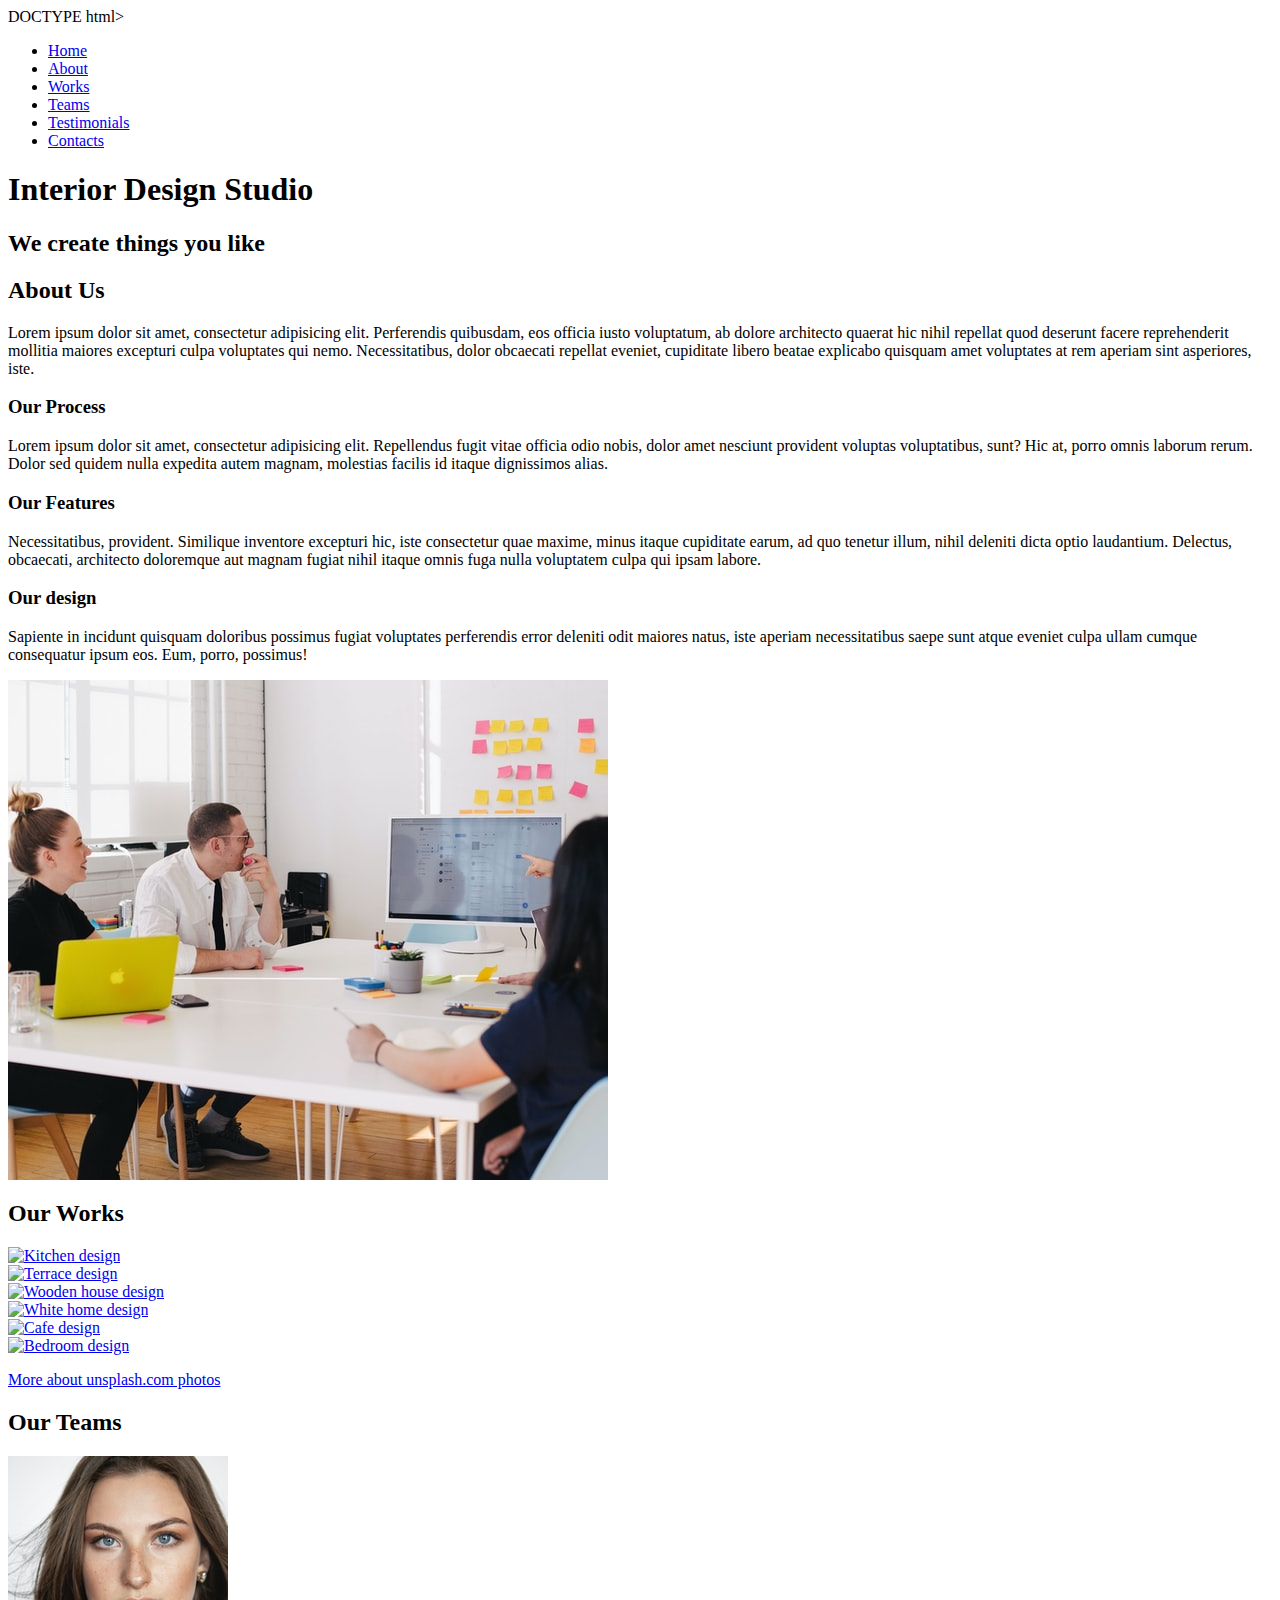
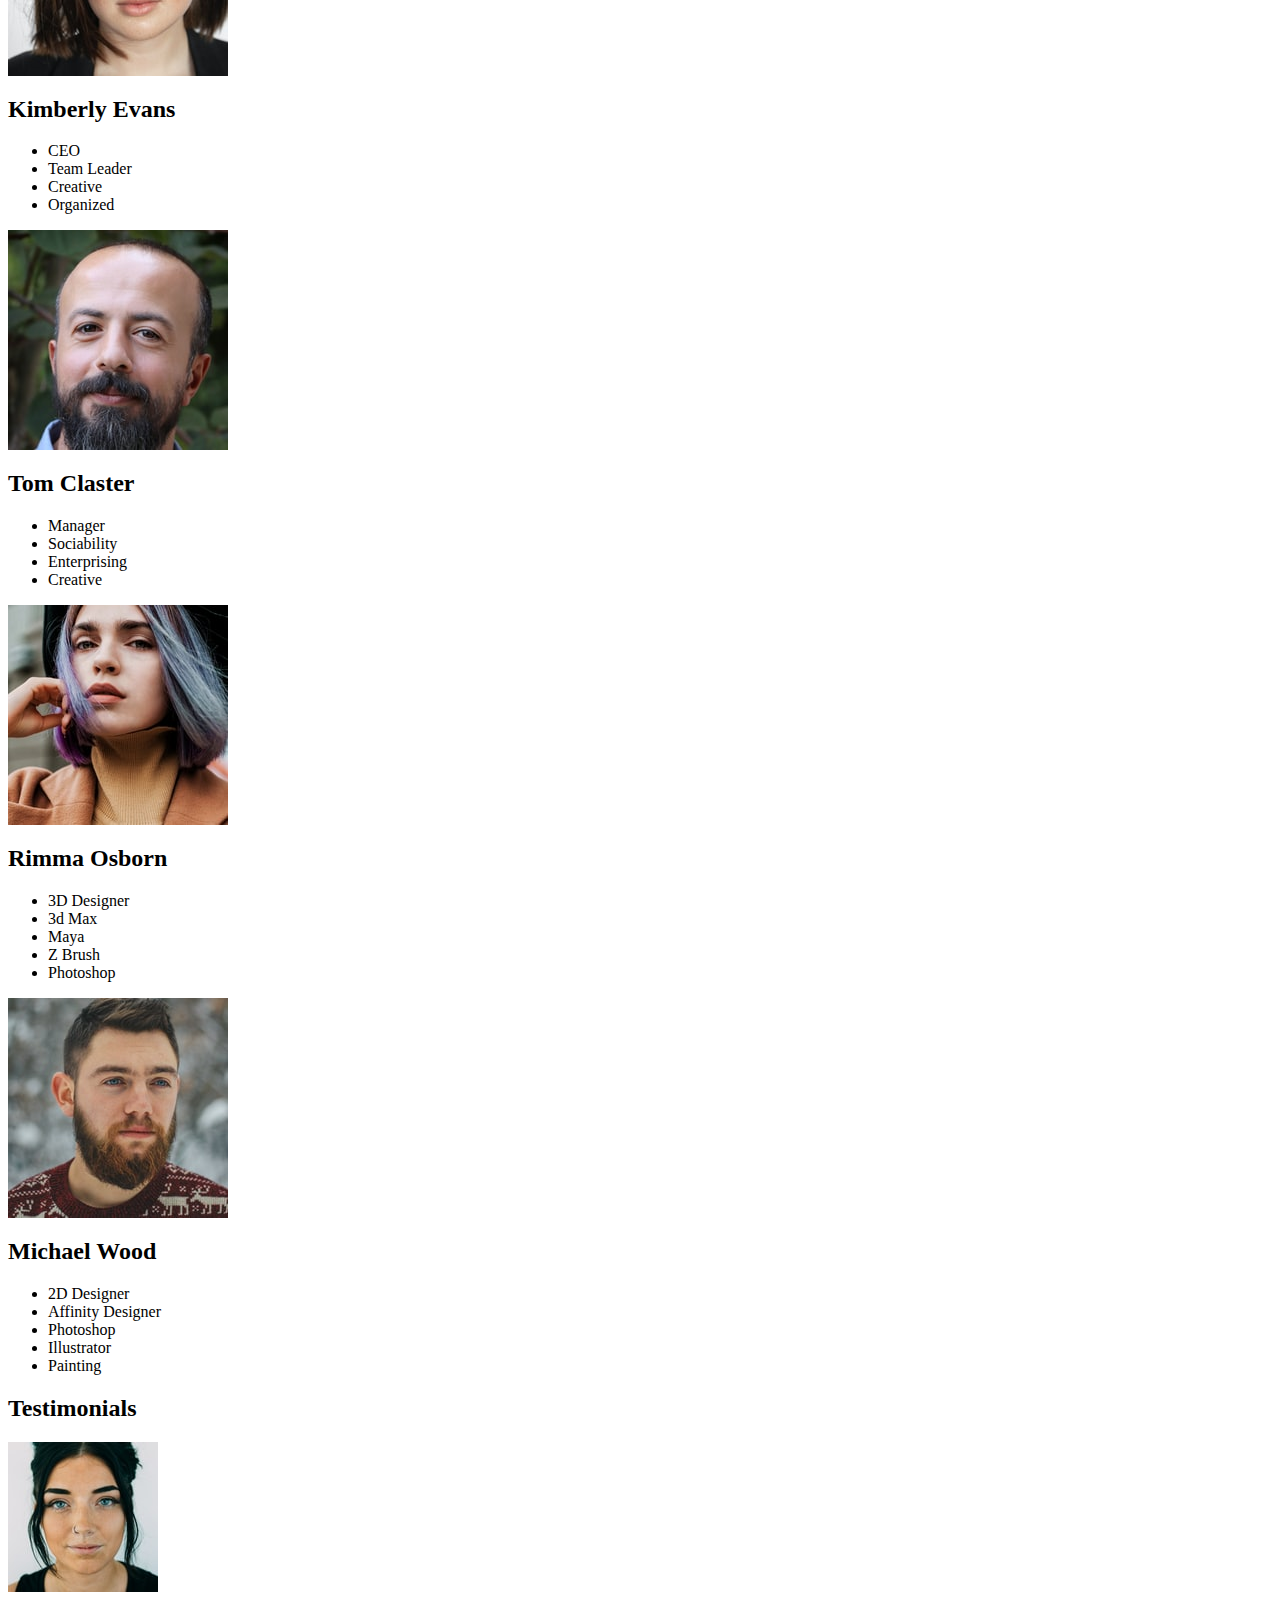
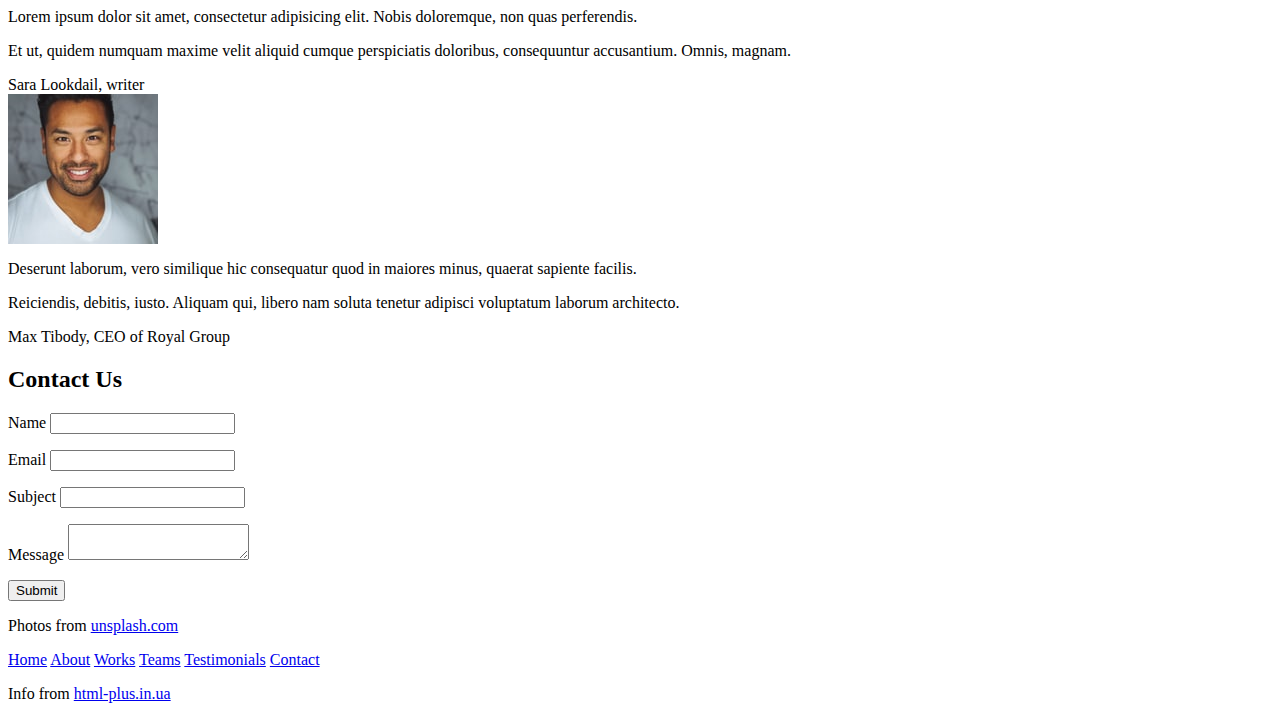
==== index.html @ 12a0eb3e "Initial commit" ====
DOCTYPE html>
<html lang="en">

<head>
    <meta charset="UTF-8">
    <meta name="viewport" content="width=device-width, user-scalable=no, initial-scale=1.0, maximum-scale=1.0, minimum-scale=1.0">
    <title>Interior Design Studio</title>
    <link rel="stylesheet" href="css/common.css">
    <link rel="stylesheet" href="css/contact.css">
    <link rel="stylesheet" href="css/gallery.css">
    <link rel="stylesheet" href="css/teams.css">
    <link rel="stylesheet" href="css/testimonials.css">
    <link rel="stylesheet" href="css/style.css">
    <link rel="stylesheet" href="css/responsive.css">

</head>

<body>
   <div class="main-nav">
        <div class="container">
            <div class="mobile-toggle"> <span></span> <span></span> <span></span> </div>
            <nav>
                <ul>
                    <li><a class="menu-item" href="#header">Home</a></li>
                    <li><a class="menu-item" href="#about">About</a></li>
                    <li><a class="menu-item" href="#portfolio">Works</a></li>
                    <li><a class="menu-item" href="#teams">Teams</a></li>
                    <li><a class="menu-item" href="#testimonials">Testimonials</a></li>
                    <li><a class="menu-item" href="#contacts">Contacts</a></li>
                </ul>
            </nav>
        </div><!-- /.container -->
    </div><!-- /.main-nav -->
    <header id="header">
        <h1>Interior Design Studio</h1>
        <h2>We create things you like</h2>
    </header>
    <section id="about">
        <div class="container">
            <h2 class="heading">About Us</h2>
            <p>Lorem ipsum dolor sit amet, consectetur adipisicing elit. Perferendis quibusdam, eos officia iusto voluptatum, ab dolore architecto quaerat hic nihil repellat quod deserunt facere reprehenderit mollitia maiores excepturi culpa voluptates qui nemo. Necessitatibus, dolor obcaecati repellat eveniet, cupiditate libero beatae explicabo quisquam amet voluptates at rem aperiam sint asperiores, iste.</p>
            <div class="row">
                <div class="column-2">
                    <h3>Our Process</h3>
                    <p>Lorem ipsum dolor sit amet, consectetur adipisicing elit. Repellendus fugit vitae officia odio nobis, dolor amet nesciunt provident voluptas voluptatibus, sunt? Hic at, porro omnis laborum rerum. Dolor sed quidem nulla expedita autem magnam, molestias facilis id itaque dignissimos alias.</p>
                    <h3>Our Features</h3>
                    <p>Necessitatibus, provident. Similique inventore excepturi hic, iste consectetur quae maxime, minus itaque cupiditate earum, ad quo tenetur illum, nihil deleniti dicta optio laudantium. Delectus, obcaecati, architecto doloremque aut magnam fugiat nihil itaque omnis fuga nulla voluptatem culpa qui ipsam labore.</p>
                    <h3>Our design</h3>
                    <p>Sapiente in incidunt quisquam doloribus possimus fugiat voluptates perferendis error deleniti odit maiores natus, iste aperiam necessitatibus saepe sunt atque eveniet culpa ullam cumque consequatur ipsum eos. Eum, porro, possimus!</p>
                </div>
                <div class="column-2">
                    <img src="images/about.jpg" class="img-fluid img-border" alt="About us">
                </div>
            </div>
        </div>
    </section>
    <section id="portfolio">
        <div class="container">
            <h2 class="heading">Our Works</h2>
            <div class="row">
                <div class="portfolio-item column-3" data-descr="Kitchen design">
                    <a target="_blank" href="https://source.unsplash.com/4a-xheeuZA0/800x800"><img src="https://source.unsplash.com/4a-xheeuZA0/500x500" class="img-fluid" alt="Kitchen design"></a>
                </div>
                <div class="portfolio-item column-3" data-descr="Terrace design">
                    <a target="_blank" href="https://source.unsplash.com/00fCk2lZn1c/700x900"><img src="https://source.unsplash.com/00fCk2lZn1c/500x500" alt="Terrace design" class="img-fluid"></a>
                </div>
                <div class="portfolio-item column-3" data-descr="Wooden house design">
                    <a target="_blank" href="https://source.unsplash.com/7MAaRjiGH7I/800x800"><img src="https://source.unsplash.com/7MAaRjiGH7I/500x500" alt="Wooden house design" class="img-fluid"></a>
                </div>
                <div class="portfolio-item column-3" data-descr="White home design">
                    <a target="_blank" href="https://source.unsplash.com/X5BWooeO4Cw/700x800"><img src="https://source.unsplash.com/X5BWooeO4Cw/500x500" alt="White home design" class="img-fluid"></a>
                </div>
                <div class="portfolio-item column-3" data-descr="Cafe design">
                    <a href="https://source.unsplash.com/AYdJM-HiSUM/1000x700" target="_blank"><img class="img-fluid" src="https://source.unsplash.com/AYdJM-HiSUM/500x500" alt="Cafe design"></a>
                </div>
                <div class="portfolio-item column-3" data-descr="Bedroom design">
                    <a target="_blank" href="https://source.unsplash.com/WzmzPT_sRzw/800x800"><img src="https://source.unsplash.com/WzmzPT_sRzw/500x500" class="img-fluid" alt="Bedroom design"></a>
                </div>
            </div><!-- /.row-->
            <p class="text-center">
                <a class="btn" target="_blank" href="http://html-plus.in.ua/img-from-unsplash-used-in-html-pages/">More about unsplash.com photos</a>
            </p>
        </div><!-- /.container -->
    </section>
    <section id="teams">
<h2 class="heading">Our Teams</h2>
<div class="container">
    <div class="row">
        <div class="tab">
            <div class="tab-info">
                <img src="images/k-evans.jpg" alt="Kimberly Evans" class="img-border">
                <h2 class="name">Kimberly Evans</h2>
            </div>
            <ul class="tab-details">
                <li class="speciality">CEO</li>
                <li>Team Leader</li>
                <li>Creative</li>
                <li>Organized</li>
            </ul>
        </div>
        <div class="tab">
            <div class="tab-info">
                <img src="images/t.claster.jpg" alt="Tom Claster" class="img-border">
                <h2 class="name">Tom Claster</h2>
            </div>
            <ul class="tab-details">
                <li class="speciality">Manager</li>
                <li>Sociability</li>
                <li>Enterprising</li>
                <li>Creative</li>
            </ul>
        </div>
        <div class="tab">
            <div class="tab-info">
                <img src="images/r.osborn.jpg" alt="Rimma Osborn" class="img-border">
                <h2 class="name">Rimma Osborn</h2>
            </div>
            <ul class="tab-details">
                <li class="speciality">3D Designer</li>
                <li>3d Max</li>
                <li>Maya</li>
                <li>Z Brush</li>
                <li>Photoshop</li>
            </ul>
        </div>
        <div class="tab">
            <div class="tab-info">
                <img src="images/m.greenwood.jpg" alt="Michael Greenwood" class="img-border">
                <h2 class="name">Michael Wood</h2>
            </div>
            <ul class="tab-details">
                <li class="speciality">2D Designer</li>
                <li>Affinity Designer</li>
                <li>Photoshop</li>
                <li>Illustrator</li>
                <li>Painting</li>
            </ul>
        </div>
    </div>
</div><!-- /.container -->
</section>
<section id="testimonials">
    <div class="container">
        <h2 class="heading">Testimonials</h2>
        <div class="row">
            <div class="column-2 mb">
                <div class="testimonial">
                    <img src="images/s.lookdail.jpg"Author 1" class="testimonial-author img-border">
                    <div class="testimonial-body">
                        <p>Lorem ipsum dolor sit amet, consectetur adipisicing elit. Nobis doloremque, non quas perferendis.</p>
                        <p>Et ut, quidem numquam maxime velit aliquid cumque perspiciatis doloribus, consequuntur accusantium. Omnis, magnam.</p>
                        <footer>Sara Lookdail, writer</footer>
                    </div>
                </div>
            </div>
            <div class="column-2 mb">
                <div class="testimonial">
                    <img src="images/m.tibody.jpg" alt="Author 2" class="testimonial-author img-border">

                    <div class="testimonial-body">
                        <p>Deserunt laborum, vero similique hic consequatur quod in maiores minus, quaerat sapiente facilis.</p>
                        <p>Reiciendis, debitis, iusto. Aliquam qui, libero nam soluta tenetur adipisci voluptatum laborum architecto.</p>
                        <footer>Max Tibody, CEO of Royal Group</footer>
                    </div>
                </div>
            </div>
        </div>
    </div>
</section>
<section id="contacts">
<div class="container">
    <h2 class="heading">Contact Us</h2>
    <form name="contactForm">
        <div class="row">
            <div class="column-2">
                <p>
                    <label for="username">Name</label>
                    <input type="text" id="username" name="username">
                </p>
                <p>
                    <label for="useremail">Email</label>
                    <input type="email" id="useremail" name="useremail">
                </p>
                <p>
                    <label for="subject">Subject</label>
                    <input type="email" id="useremail" name="subject">
                </p>
            </div>
            <div class="column-2">
                <p>
                    <label for="usermessage">Message</label>
                    <textarea class="u-full-width" id="usermessage" name="usermessage"></textarea>
                </p>
                <p>
                    <input class="btn" type="submit" value="Submit">
                </p>
            </div>
        </div>
    </form>
</div>
</section>
<footer id="footer">
    <div class="container">
        <div class="row justify-content-between">
            <div>
                <p>Photos from <a href="https://unsplash.com" target="_blank">unsplash.com</a></p>
            </div>
            <div>
                <p>
                    <a href="#header">Home</a>
                    <a href="#about">About</a>
                    <a href="gallery.html" target="_blank">Works</a>
                    <a href="teams.html" target="_blank">Teams</a>
                    <a href="testimonials.html" target="_blank">Testimonials</a>
                    <a href="contact.html" target="_blank">Contact</a>
                </p>
            </div>
            <div>
                <p>Info from <a href="http://html-plus.in.ua/model-flexbox-properties/" target="_blank">html-plus.in.ua</a></p>
            </div>
        </div>
    </div>   
</footer>
<script src="js/main.js"></script>
</body></html>
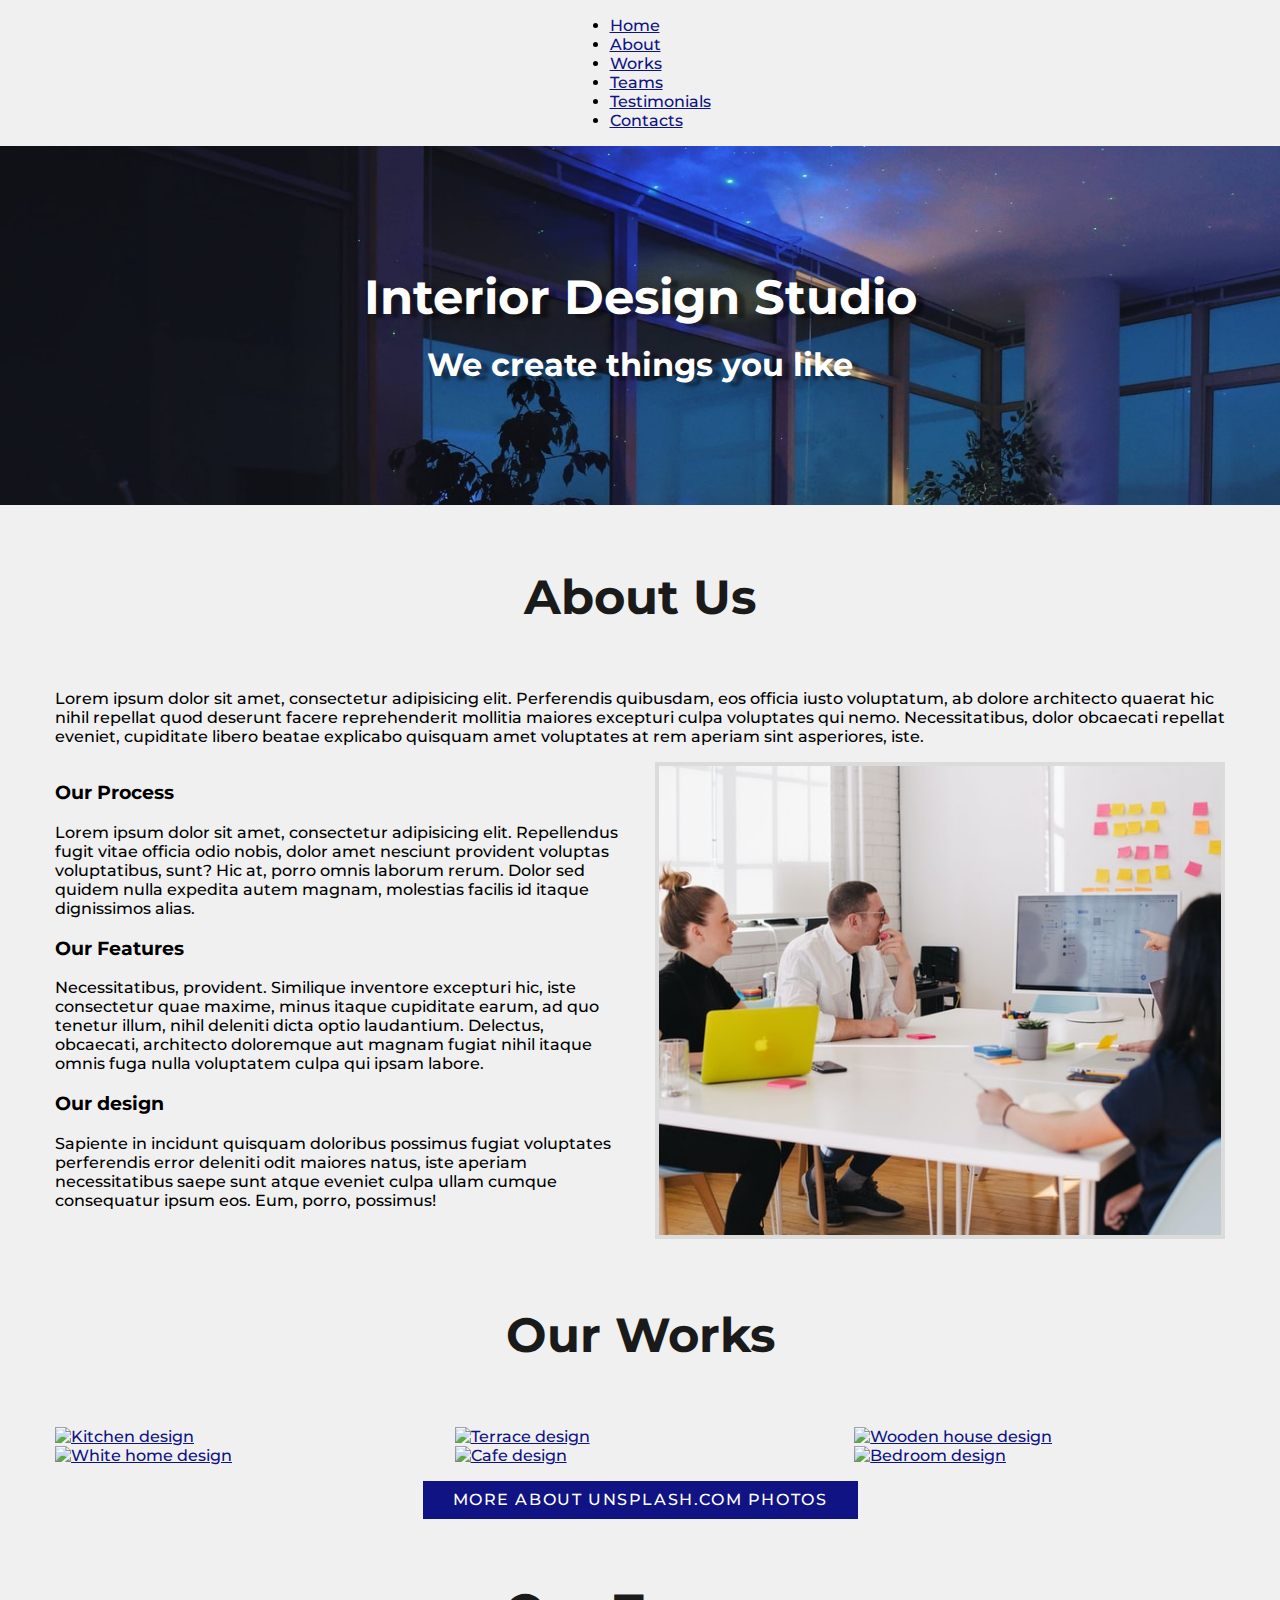
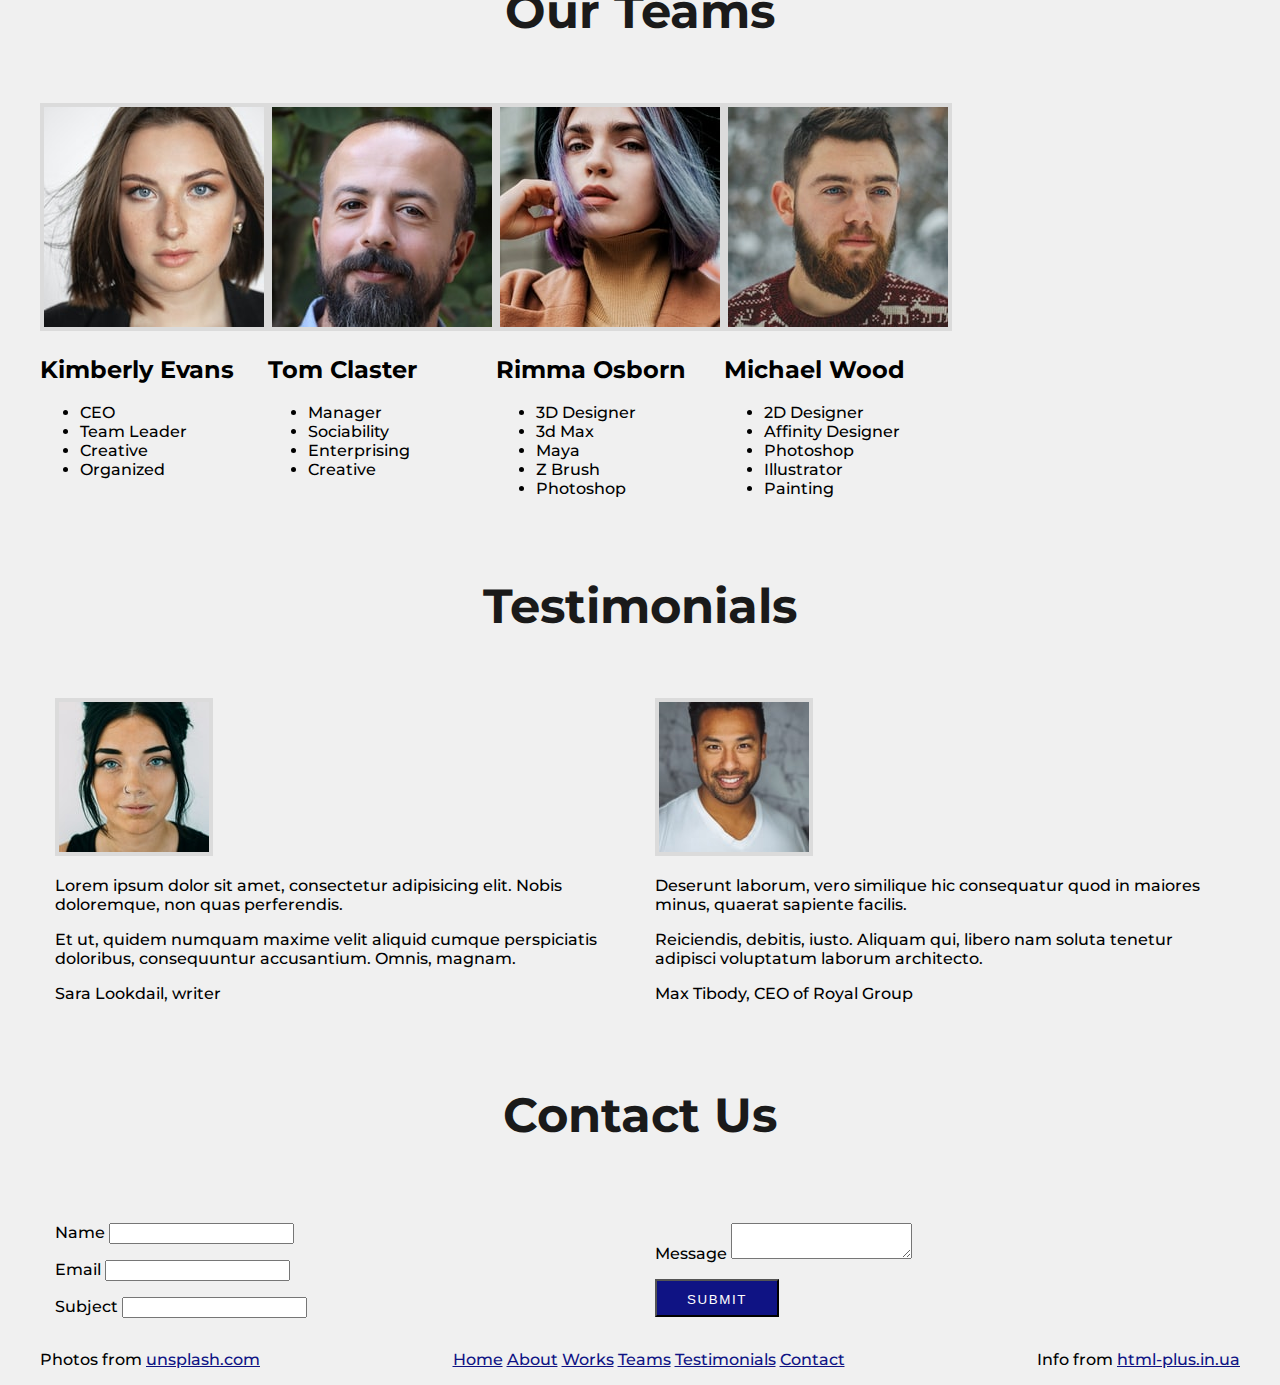
==== commit 447847a6: "new style" ====
--- a/index.html
+++ b/index.html
@@ -1,17 +1,17 @@
-DOCTYPE html>
+<!DOCTYPE html>
 <html lang="en">
 
 <head>
     <meta charset="UTF-8">
     <meta name="viewport" content="width=device-width, user-scalable=no, initial-scale=1.0, maximum-scale=1.0, minimum-scale=1.0">
     <title>Interior Design Studio</title>
-    <link rel="stylesheet" href="css/common.css">
-    <link rel="stylesheet" href="css/contact.css">
-    <link rel="stylesheet" href="css/gallery.css">
-    <link rel="stylesheet" href="css/teams.css">
-    <link rel="stylesheet" href="css/testimonials.css">
-    <link rel="stylesheet" href="css/style.css">
-    <link rel="stylesheet" href="css/responsive.css">
+    <link rel="stylesheet" href="Style/common.css">
+    <link rel="stylesheet" href="Style/contact.css">
+    <link rel="stylesheet" href="Style/gallery.css">
+    <link rel="stylesheet" href="Style/teams.css">
+    <link rel="stylesheet" href="Style/testimonials.css">
+    <link rel="stylesheet" href="Style/style.css">
+    <link rel="stylesheet" href="Style/responsive.css">
 
 </head>
 
--- a/Style/common.css
+++ b/Style/common.css
@@ -0,0 +1,180 @@
+@import url('https://fonts.googleapis.com/css2?family=Montserrat:wght@500&display=swap');
+
+*,
+*::before,
+*::after{
+    box-sizing: border-box;
+}
+body{
+    margin: 0;
+    background-color: #f0f0f0;
+    font-family: Montserrat,Arial,sans-serif;
+    font-weight: 500;
+
+}
+
+.container{
+    max-width: 1200px;
+    margin: 0 auto;
+    padding-left: 15px;
+    padding-right: 15px;
+}
+.row{
+    display: flex;
+    flex-wrap: wrap;
+    margin-left: -15px;
+    margin-right: -15px;
+}
+
+[class*="column-"]{
+    padding-left: 15px;
+    padding-right: 15px;
+    max-width: 100%;
+    min-width: 1px;
+}
+.column-2{
+    flex: 0 0 50%;
+}
+.column-3{
+    flex: 0 0 33.3%;
+}
+a{
+    color: #0f1384;
+}
+a:hover{
+    color: #151abc;
+}
+.mb{
+    margin-bottom: 20px;
+}
+.text-center{
+    text-align: center;
+}
+.heading{
+    font-size: 3rem;
+    line-height: 1.5;
+    text-align: center;
+    margin: 3.5rem 0;
+    color: #1a1a1a;
+
+}
+.justify-content-between{
+    justify-content: space-between;
+}
+.img-fluid{
+    max-width: 100%;
+    height: auto;
+}
+.img-border{
+    border: 4px solid #dbdbdb;
+    transition: 0.5s;
+}
+.tab:hover .img-border,
+.testimonial:hover .img-border,
+.img-border:hover{
+    border-color: #fff;
+    box-shadow: 0 0 12px rgba(0,0,0,0.4) ;
+}
+.btn {
+    display: inline-block;
+    height: 38px;
+    padding: 5px 30px ;
+    color: #fff;
+    text-align: center;
+    line-height: 28px;
+    letter-spacing: .1rem;
+    text-transform: uppercase;
+    text-decoration: none;
+    background-color: #0f1384;
+    cursor: pointer;
+    transition: 0.5s;
+
+}
+
+.btn:hover{
+    background-color: #8488f8;
+    text-decoration: none;
+    color: #0f1384;
+}
+
+
+
+
+
+
+
+
+#header{
+    background-image: url("headrimgs/header-bg.jpg");;
+    background-size: cover;
+    background-attachment:fixed;
+    text-align: center;
+    min-width: 768px;
+    min-height: 150px;
+    padding: 8% 0;
+
+    & h1{
+        font-size: 3rem;
+        color: #fff;
+        text-shadow:
+                8px 4px 3px rgba(0, 0,0,0.4),
+                8px 8px 13px rgba(0, 0,0,0.1),
+                8px 18px 23px rgba(0, 0,0,0.1);
+        text-decoration: none;
+        margin: 1.2rem;
+        position: relative;
+        animation: bounce 5s ease 0s 1 ;
+
+    }
+    & h2{
+        font-size: 2rem;
+        color: #fff;
+        text-shadow:
+                8px 4px 3px rgba(0, 0,0,0.4),
+                8px 8px 13px rgba(0, 0,0,0.1),
+                8px 18px 23px rgba(0, 0,0,0.1);
+        text-decoration: none;
+        margin: 1.2rem;
+        position: relative;
+        animation: bounce 5s ease 0s reverse;
+    }
+
+
+
+}
+@keyframes bounce {
+    from{
+        left: 0;
+    }
+    to{
+        left: 500px;
+    }
+}
+
+.main-nav .container{
+
+    display: flex;
+    /* flex-direction: row; */
+    /* flex-direction: row-reverse; */
+    flex-wrap: wrap;
+    flex-direction: column-reverse;
+
+    /* justify-content: flex-start; */
+    /* justify-content: flex-end; */
+    /* justify-content: center; */
+    /* justify-content: space-between; */
+    /* justify-content: space-around; */
+    /* justify-content: space-evenly; */
+
+
+    /* align-items: flex-start; */
+    /* align-items: flex-end; */
+    align-items: center;
+    /* align-items: stretch; */
+    /* align-items: baseline;  */
+}
+
+
+
+
+
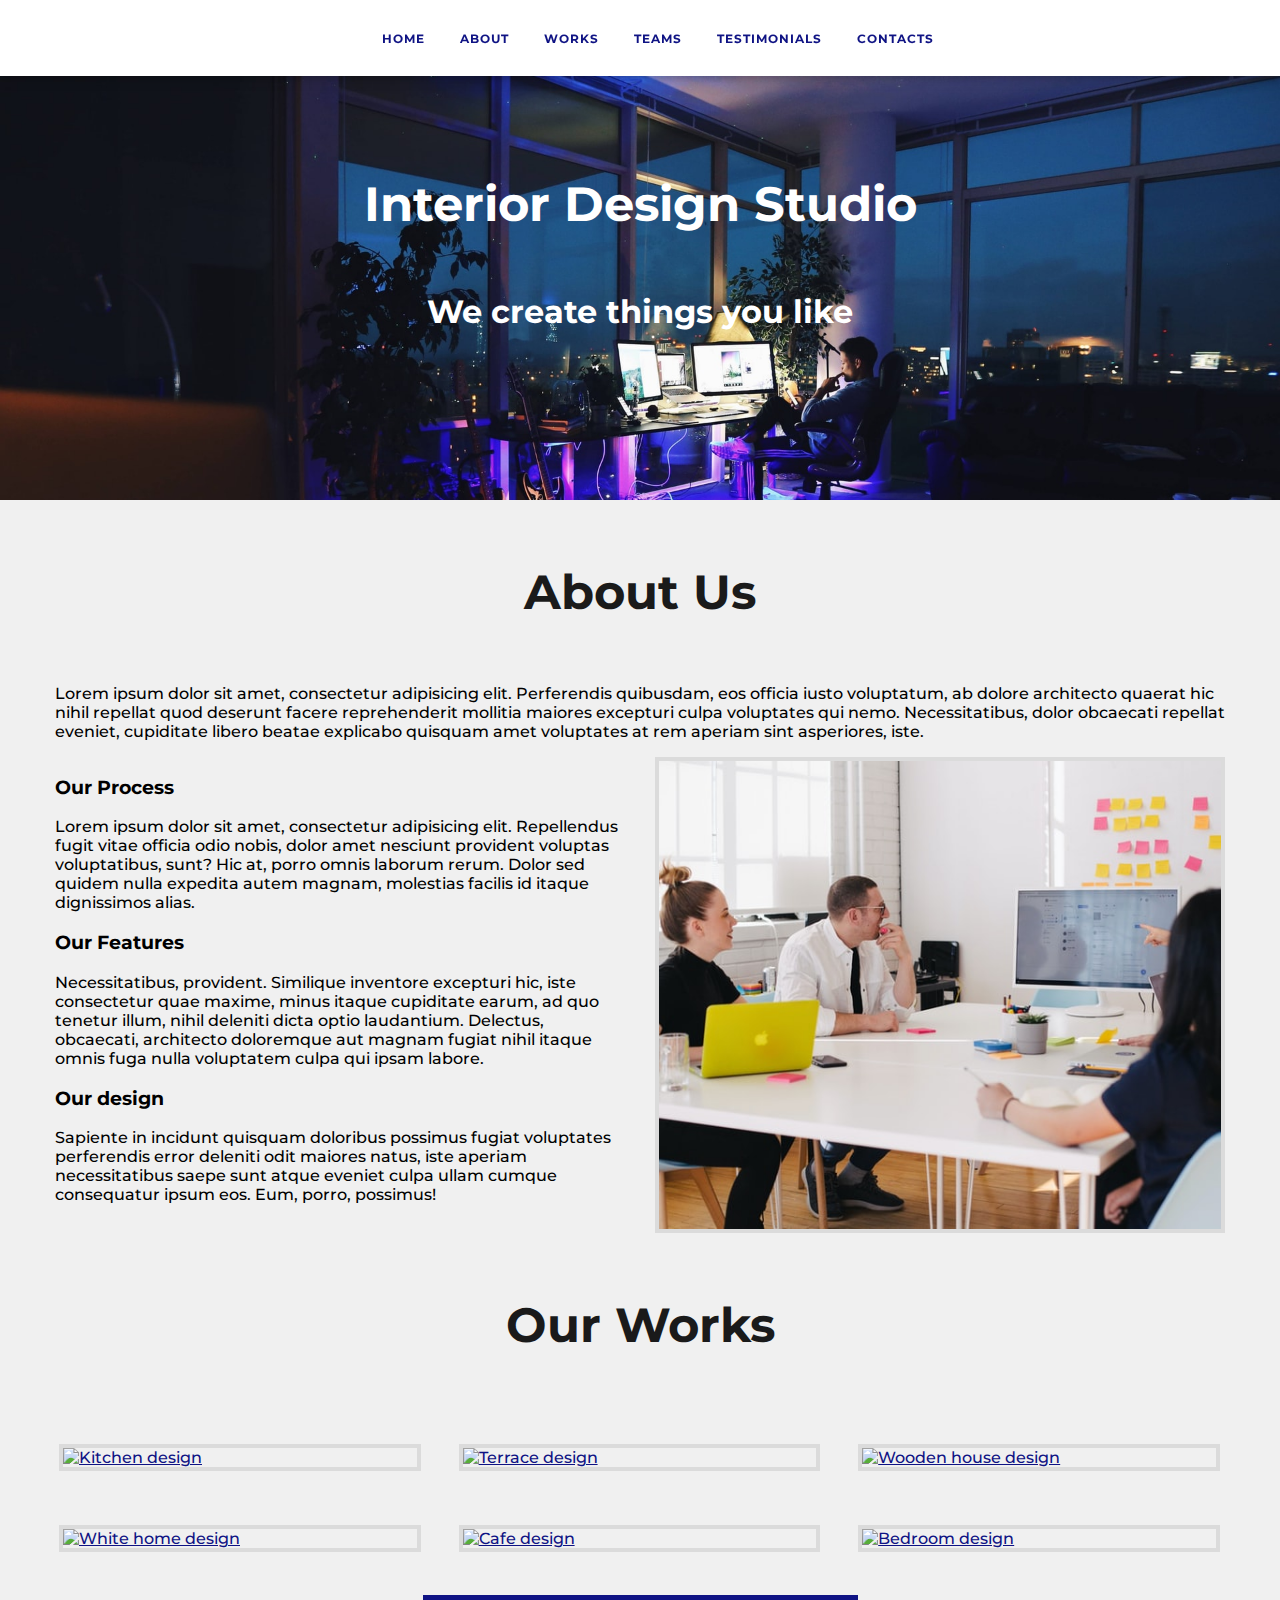
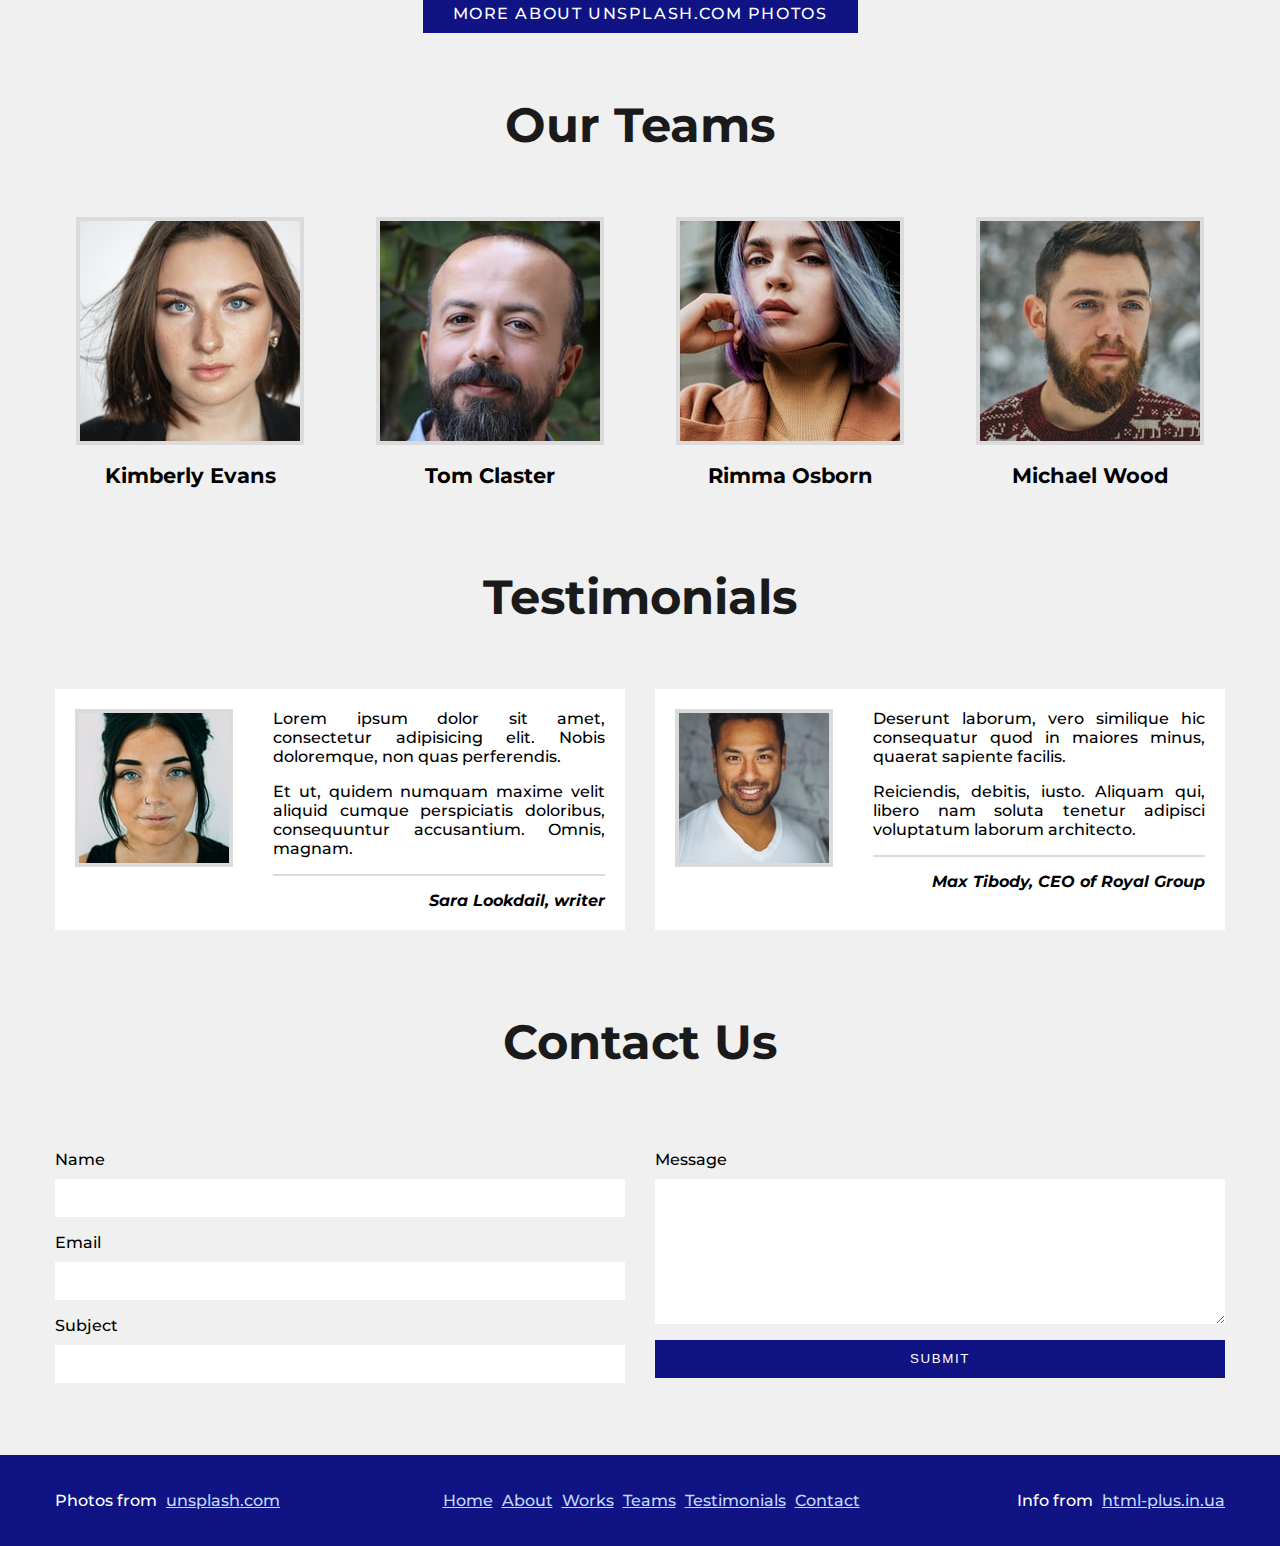
==== commit 336721be: "new guncel" ====
--- a/index.html
+++ b/index.html
@@ -1,22 +1,21 @@
-<!DOCTYPE html>
-<html lang="en">
+<DOCTYPE html>
+    <html lang="en">
 
-<head>
-    <meta charset="UTF-8">
-    <meta name="viewport" content="width=device-width, user-scalable=no, initial-scale=1.0, maximum-scale=1.0, minimum-scale=1.0">
-    <title>Interior Design Studio</title>
-    <link rel="stylesheet" href="Style/common.css">
-    <link rel="stylesheet" href="Style/contact.css">
-    <link rel="stylesheet" href="Style/gallery.css">
-    <link rel="stylesheet" href="Style/teams.css">
-    <link rel="stylesheet" href="Style/testimonials.css">
-    <link rel="stylesheet" href="Style/style.css">
-    <link rel="stylesheet" href="Style/responsive.css">
+    <head>
+        <meta charset="UTF-8">
+        <meta name="viewport" content="width=device-width, user-scalable=no, initial-scale=1.0, maximum-scale=1.0, minimum-scale=1.0">
+        <title>Interior Design Studio</title>
+        <link rel="stylesheet" href="css/common.css">
+        <link rel="stylesheet" href="css/contact.css">
+        <link rel="stylesheet" href="css/gallery.css">
+        <link rel="stylesheet" href="css/teams.css">
+        <link rel="stylesheet" href="css/testimonials.css">
+        <link rel="stylesheet" href="css/style.css">
+        <link rel="stylesheet" href="css/responsive.css">
+    </head>
 
-</head>
-
-<body>
-   <div class="main-nav">
+    <body>
+    <div class="main-nav">
         <div class="container">
             <div class="mobile-toggle"> <span></span> <span></span> <span></span> </div>
             <nav>
@@ -83,143 +82,143 @@
         </div><!-- /.container -->
     </section>
     <section id="teams">
-<h2 class="heading">Our Teams</h2>
-<div class="container">
-    <div class="row">
-        <div class="tab">
-            <div class="tab-info">
-                <img src="images/k-evans.jpg" alt="Kimberly Evans" class="img-border">
-                <h2 class="name">Kimberly Evans</h2>
-            </div>
-            <ul class="tab-details">
-                <li class="speciality">CEO</li>
-                <li>Team Leader</li>
-                <li>Creative</li>
-                <li>Organized</li>
-            </ul>
-        </div>
-        <div class="tab">
-            <div class="tab-info">
-                <img src="images/t.claster.jpg" alt="Tom Claster" class="img-border">
-                <h2 class="name">Tom Claster</h2>
-            </div>
-            <ul class="tab-details">
-                <li class="speciality">Manager</li>
-                <li>Sociability</li>
-                <li>Enterprising</li>
-                <li>Creative</li>
-            </ul>
-        </div>
-        <div class="tab">
-            <div class="tab-info">
-                <img src="images/r.osborn.jpg" alt="Rimma Osborn" class="img-border">
-                <h2 class="name">Rimma Osborn</h2>
-            </div>
-            <ul class="tab-details">
-                <li class="speciality">3D Designer</li>
-                <li>3d Max</li>
-                <li>Maya</li>
-                <li>Z Brush</li>
-                <li>Photoshop</li>
-            </ul>
-        </div>
-        <div class="tab">
-            <div class="tab-info">
-                <img src="images/m.greenwood.jpg" alt="Michael Greenwood" class="img-border">
-                <h2 class="name">Michael Wood</h2>
-            </div>
-            <ul class="tab-details">
-                <li class="speciality">2D Designer</li>
-                <li>Affinity Designer</li>
-                <li>Photoshop</li>
-                <li>Illustrator</li>
-                <li>Painting</li>
-            </ul>
-        </div>
-    </div>
-</div><!-- /.container -->
-</section>
-<section id="testimonials">
-    <div class="container">
-        <h2 class="heading">Testimonials</h2>
-        <div class="row">
-            <div class="column-2 mb">
-                <div class="testimonial">
-                    <img src="images/s.lookdail.jpg"Author 1" class="testimonial-author img-border">
-                    <div class="testimonial-body">
-                        <p>Lorem ipsum dolor sit amet, consectetur adipisicing elit. Nobis doloremque, non quas perferendis.</p>
-                        <p>Et ut, quidem numquam maxime velit aliquid cumque perspiciatis doloribus, consequuntur accusantium. Omnis, magnam.</p>
-                        <footer>Sara Lookdail, writer</footer>
-                    </div>
-                </div>
-            </div>
-            <div class="column-2 mb">
-                <div class="testimonial">
-                    <img src="images/m.tibody.jpg" alt="Author 2" class="testimonial-author img-border">
+        <h2 class="heading">Our Teams</h2>
+        <div class="container">
+            <div class="row">
+                <div class="tab">
+                    <div class="tab-info">
+                        <img src="images/k-evans.jpg" alt="Kimberly Evans" class="img-border">
+                        <h2 class="name">Kimberly Evans</h2>
+                    </div>
+                    <ul class="tab-details">
+                        <li class="speciality">CEO</li>
+                        <li>Team Leader</li>
+                        <li>Creative</li>
+                        <li>Organized</li>
+                    </ul>
+                </div>
+                <div class="tab">
+                    <div class="tab-info">
+                        <img src="images/t.claster.jpg" alt="Tom Claster" class="img-border">
+                        <h2 class="name">Tom Claster</h2>
+                    </div>
+                    <ul class="tab-details">
+                        <li class="speciality">Manager</li>
+                        <li>Sociability</li>
+                        <li>Enterprising</li>
+                        <li>Creative</li>
+                    </ul>
+                </div>
+                <div class="tab">
+                    <div class="tab-info">
+                        <img src="images/r.osborn.jpg" alt="Rimma Osborn" class="img-border">
+                        <h2 class="name">Rimma Osborn</h2>
+                    </div>
+                    <ul class="tab-details">
+                        <li class="speciality">3D Designer</li>
+                        <li>3d Max</li>
+                        <li>Maya</li>
+                        <li>Z Brush</li>
+                        <li>Photoshop</li>
+                    </ul>
+                </div>
+                <div class="tab">
+                    <div class="tab-info">
+                        <img src="images/m.greenwood.jpg" alt="Michael Greenwood" class="img-border">
+                        <h2 class="name">Michael Wood</h2>
+                    </div>
+                    <ul class="tab-details">
+                        <li class="speciality">2D Designer</li>
+                        <li>Affinity Designer</li>
+                        <li>Photoshop</li>
+                        <li>Illustrator</li>
+                        <li>Painting</li>
+                    </ul>
+                </div>
+            </div>
+        </div><!-- /.container -->
+    </section>
+    <section id="testimonials">
+        <div class="container">
+            <h2 class="heading">Testimonials</h2>
+            <div class="row">
+                <div class="column-2 mb">
+                    <div class="testimonial">
+                        <img src="images/s.lookdail.jpg"Author 1" class="testimonial-author img-border">
+                        <div class="testimonial-body">
+                            <p>Lorem ipsum dolor sit amet, consectetur adipisicing elit. Nobis doloremque, non quas perferendis.</p>
+                            <p>Et ut, quidem numquam maxime velit aliquid cumque perspiciatis doloribus, consequuntur accusantium. Omnis, magnam.</p>
+                            <footer>Sara Lookdail, writer</footer>
+                        </div>
+                    </div>
+                </div>
+                <div class="column-2 mb">
+                    <div class="testimonial">
+                        <img src="images/m.tibody.jpg" alt="Author 2" class="testimonial-author img-border">
 
-                    <div class="testimonial-body">
-                        <p>Deserunt laborum, vero similique hic consequatur quod in maiores minus, quaerat sapiente facilis.</p>
-                        <p>Reiciendis, debitis, iusto. Aliquam qui, libero nam soluta tenetur adipisci voluptatum laborum architecto.</p>
-                        <footer>Max Tibody, CEO of Royal Group</footer>
-                    </div>
-                </div>
-            </div>
-        </div>
-    </div>
-</section>
-<section id="contacts">
-<div class="container">
-    <h2 class="heading">Contact Us</h2>
-    <form name="contactForm">
-        <div class="row">
-            <div class="column-2">
-                <p>
-                    <label for="username">Name</label>
-                    <input type="text" id="username" name="username">
-                </p>
-                <p>
-                    <label for="useremail">Email</label>
-                    <input type="email" id="useremail" name="useremail">
-                </p>
-                <p>
-                    <label for="subject">Subject</label>
-                    <input type="email" id="useremail" name="subject">
-                </p>
-            </div>
-            <div class="column-2">
-                <p>
-                    <label for="usermessage">Message</label>
-                    <textarea class="u-full-width" id="usermessage" name="usermessage"></textarea>
-                </p>
-                <p>
-                    <input class="btn" type="submit" value="Submit">
-                </p>
-            </div>
-        </div>
-    </form>
-</div>
-</section>
-<footer id="footer">
-    <div class="container">
-        <div class="row justify-content-between">
-            <div>
-                <p>Photos from <a href="https://unsplash.com" target="_blank">unsplash.com</a></p>
-            </div>
-            <div>
-                <p>
-                    <a href="#header">Home</a>
-                    <a href="#about">About</a>
-                    <a href="gallery.html" target="_blank">Works</a>
-                    <a href="teams.html" target="_blank">Teams</a>
-                    <a href="testimonials.html" target="_blank">Testimonials</a>
-                    <a href="contact.html" target="_blank">Contact</a>
-                </p>
-            </div>
-            <div>
-                <p>Info from <a href="http://html-plus.in.ua/model-flexbox-properties/" target="_blank">html-plus.in.ua</a></p>
-            </div>
-        </div>
-    </div>   
-</footer>
-<script src="js/main.js"></script>
-</body></html>
+                        <div class="testimonial-body">
+                            <p>Deserunt laborum, vero similique hic consequatur quod in maiores minus, quaerat sapiente facilis.</p>
+                            <p>Reiciendis, debitis, iusto. Aliquam qui, libero nam soluta tenetur adipisci voluptatum laborum architecto.</p>
+                            <footer>Max Tibody, CEO of Royal Group</footer>
+                        </div>
+                    </div>
+                </div>
+            </div>
+        </div>
+    </section>
+    <section id="contacts">
+        <div class="container">
+            <h2 class="heading">Contact Us</h2>
+            <form name="contactForm">
+                <div class="row">
+                    <div class="column-2">
+                        <p>
+                            <label for="username">Name</label>
+                            <input type="text" id="username" name="username">
+                        </p>
+                        <p>
+                            <label for="useremail">Email</label>
+                            <input type="email" id="useremail" name="useremail">
+                        </p>
+                        <p>
+                            <label for="subject">Subject</label>
+                            <input type="email" id="useremail" name="subject">
+                        </p>
+                    </div>
+                    <div class="column-2">
+                        <p>
+                            <label for="usermessage">Message</label>
+                            <textarea class="u-full-width" id="usermessage" name="usermessage"></textarea>
+                        </p>
+                        <p>
+                            <input class="btn" type="submit" value="Submit">
+                        </p>
+                    </div>
+                </div>
+            </form>
+        </div>
+    </section>
+    <footer id="footer">
+        <div class="container">
+            <div class="row justify-content-between">
+                <div>
+                    <p>Photos from <a href="https://unsplash.com" target="_blank">unsplash.com</a></p>
+                </div>
+                <div>
+                    <p>
+                        <a href="#header">Home</a>
+                        <a href="#about">About</a>
+                        <a href="gallery.html" target="_blank">Works</a>
+                        <a href="teams.html" target="_blank">Teams</a>
+                        <a href="testimonials.html" target="_blank">Testimonials</a>
+                        <a href="contact.html" target="_blank">Contact</a>
+                    </p>
+                </div>
+                <div>
+                    <p>Info from <a href="http://html-plus.in.ua/model-flexbox-properties/" target="_blank">html-plus.in.ua</a></p>
+                </div>
+            </div>
+        </div>
+    </footer>
+    <script src="js/main.js"></script>
+    </body></html>--- a/css/common.css
+++ b/css/common.css
@@ -0,0 +1,110 @@
+@import url('https://fonts.googleapis.com/css2?family=Montserrat:wght@500&display=swap');
+
+*,
+*::before,
+*::after {
+    box-sizing: border-box;
+}
+
+body {
+    margin: 0;
+    background-color: #f0f0f0;
+    font-family: Montserrat, Arial, sans-serif;
+    font-weight: 500;
+}
+
+.container {
+    max-width: 1200px;
+    margin: 0 auto;
+    padding-left: 15px;
+    padding-right: 15px;
+}
+
+.row {
+    display: flex;
+    flex-wrap: wrap;
+    margin-left: -15px;
+    margin-right: -15px;
+}
+
+[class*="column-"] {
+    padding-left: 15px;
+    padding-right: 15px;
+    max-width: 100%;
+    min-width: 1px;
+}
+
+.column-2 {
+    flex: 0 0 50%;
+}
+
+.column-3 {
+    flex: 0 0 33.3%;
+}
+
+a {
+    color: #0f1384;
+}
+
+a:hover {
+    color: #151abc;
+}
+
+.mb {
+    margin-bottom: 20px;
+}
+
+.text-center {
+    text-align: center;
+}
+
+.heading {
+    font-size: 3rem;
+    line-height: 1.5;
+    text-align: center;
+    margin: 3.5rem 0;
+    color: #1a1a1a;
+}
+
+.justify-content-between {
+    justify-content: space-between;
+}
+
+.img-fluid {
+    max-width: 100%;
+    height: auto;
+}
+
+.img-border {
+    border: 4px solid #dbdbdb;
+    transition: 0.5s;
+}
+
+.tab:hover .img-border,
+.testimonial:hover .img-border,
+.img-border:hover {
+    border-color: #fff;
+    box-shadow: 0 0 12px rgba(0, 0, 0, 0.4);
+}
+
+.btn{
+    display: inline-block;
+    height: 38px;
+    padding: 5px 30px;
+    color: #fff;
+    text-align: center;
+    line-height: 28px;
+    letter-spacing: .1rem;
+    text-transform: uppercase;
+    text-decoration: none;
+    background-color: #0f1384;
+    cursor: pointer;
+    transition: 0.5s;
+
+}
+
+.btn:hover{
+    background-color: #8488f8;
+    text-decoration: none;
+    color:#0f1384
+}--- a/css/contact.css
+++ b/css/contact.css
@@ -0,0 +1,24 @@
+label{
+    display: inline-block;
+    margin-bottom: 10px;
+}
+
+input, textarea{
+    height: 38px;
+    width: 100%;
+    padding: 6px 10px;
+    background-color: #fff;
+    border: none;
+    outline: none;
+    border-radius: 0;
+    box-shadow: none;
+
+}
+
+input:focus, textarea:focus{
+    box-shadow: 0 0 12px rgba(15, 19, 132, 0.40);
+}
+
+textarea{
+    min-height: 145px;
+}--- a/css/gallery.css
+++ b/css/gallery.css
@@ -0,0 +1,43 @@
+.portfolio-item{
+    margin: 0.5rem 0;
+    padding-top: 15px;
+    padding-bottom: 15px;
+    position: relative;
+    overflow: hidden;
+    border: 4px solid transparent;
+    transition: 400ms ease-out;
+}
+
+.portfolio-item img{
+    display: block;
+    border: 4px solid #dbdbdb;
+    transition: 400ms ease-out;
+}
+
+.portfolio-item:hover{
+    border-color: #fff;
+    box-shadow: 0 0 24px rgba(0, 0, 0, 0.38);
+}
+
+.portfolio-item:hover img{
+    transform: scale(1.15);
+}
+
+.portfolio-item::after{
+    content: attr(data-descr);
+    display: block;
+    position: absolute;
+    left: 0;
+    top: 100%;
+    width: 100%;
+    padding: 20% 15px;
+    background-color: rgba(255,255,255, 0.8);
+    text-align: center;
+    font-size: 1.5rem;
+    transition: 500ms ease-out 200ms;
+    pointer-events: none;
+}
+
+.portfolio-item:hover::after{
+    top:20%
+}--- a/css/teams.css
+++ b/css/teams.css
@@ -0,0 +1,47 @@
+.tab{
+    flex: 1 0 20%;
+    cursor: pointer;
+    overflow: hidden;
+    transition:
+            flex-basis
+            500ms ease-in-out;
+    position: relative;
+}
+.tab:hover{
+    flex-basis: 35%;
+    overflow: visible;
+}
+.tab:hover .tab-details{
+    opacity: 1;
+}
+.name{
+    font-size: 1.3em;
+}
+.speciality{
+    font-size: 1.1em;
+    font-weight: bold;
+}
+.tab-details{
+    opacity: 0;
+    padding: 20px;
+    background-color: rgba(255, 255, 255, 0.57);
+    list-style-type: none;
+    line-height: 2;
+    width: 200px;
+    position: absolute;
+    top: 0;
+    left: 50%;
+    transition: 0.5s;
+}
+
+.tab-info{
+    text-align: center;
+}
+
+.tab:hover .tab-info{
+    margin-left: 20%;
+}
+
+.tab:hover .tab-details{
+    left: 0;
+}--- a/css/testimonials.css
+++ b/css/testimonials.css
@@ -0,0 +1,34 @@
+.testimonial{
+    background-color: #fff;
+    height: 100%;
+    display: inline-flex;
+    transition: 0.5s;
+}
+
+.testimonial:hover{
+    box-shadow: 0 0 24px
+    rgba(0,0,0,0.38);
+}
+
+.testimonial-author{
+    display: block;
+    margin: 20px;
+    align-self: flex-start;
+}
+
+.testimonial-body{
+    margin: 20px;
+}
+
+.testimonial-body p{
+    margin-top: 0;
+    text-align: justify;
+}
+
+.testimonial-body footer{
+    text-align: right;
+    font-weight: bold;
+    font-style: italic;
+    padding-top: 15px;
+    border-top: 2px solid #dbdbdb;
+}--- a/css/style.css
+++ b/css/style.css
@@ -0,0 +1,99 @@
+@keyframes moveLeft{
+    0%{
+        transform: translateX(-100%);
+        opacity: 0;
+    }
+}
+
+@keyframes moveRight{
+    0%{
+        transform: translateX(100%);
+        opacity: 0;
+    }
+}
+
+
+header{
+    height: 500px;
+    background: url(../images/header-bg.jpg)
+    no-repeat center #0f1384;
+    background-size: cover;
+    color: #fff;
+    display: flex;
+    flex-direction: column;
+    justify-content: center;
+    align-items: center;
+}
+
+h1{
+    font-size: 3em;
+    animation: moveLeft 0.5s ease-out 0.3s backwards;
+}
+
+header h2{
+    font-size: 2em;
+    animation: moveRight 0.5s ease-out 0.8s backwards;
+}
+
+#footer{
+    background-color: #0f1384;
+    color: #fff;
+    margin-top: 3.5rem;
+    padding: 20px 0;
+}
+
+#footer .row{
+    margin: 0;
+}
+
+#footer a{
+    color: #c0d9fc;
+    display: inline-block;
+    margin-left: 5px;
+}
+
+.main-nav{
+    position: fixed;
+    top: 0px;
+    z-index: 10;
+    padding: 10px;
+    background-color: #fff;
+    width: 100%;
+    min-height: 65px;
+    box-shadow: 0 0 12px rgba(0, 0, 0, 0.38);
+}
+
+nav ul{
+    list-style: none;
+    display: flex;
+    justify-content: center;
+    padding: 0;
+    & li{
+        margin-left: 35px;
+        line-height: 1.5;
+        letter-spacing: 1px;
+    }
+    & a{
+        text-transform: uppercase;
+        font-size: 12px;
+        font-weight: bold;
+        text-decoration: none;
+        border-bottom: 2px solid transparent;
+        padding-bottom: 4px;
+        transition: 0.5s;
+    }
+    & a:hover{
+        color: #989898;
+        border-bottom-color: #989898;
+    }
+}
+
+.mobile-toggle{
+    display: none;
+    cursor: pointer;
+    font-size: 20px;
+    position: absolute;
+    right: 22px;
+    top: 20px;
+    width: 30px;
+}--- a/css/responsive.css
+++ b/css/responsive.css
@@ -0,0 +1,150 @@
+@media(max-width: 960px){
+    header{
+        height: 450px;
+        background: url(../images/header-bg.jpg);
+    }
+    .column-3{
+        flex-basis: 50%;
+    }
+    .portfolio-item{
+        margin-bottom: 0;
+        padding: bottom 0; ;
+    }
+    .portfolio-item:hover{
+        box-shadow: none;
+    }
+
+    .portfolio-item:hover img{
+        transform: scale(1.05);
+    }
+
+    .portfolio-item::after,
+    .portfolio-item:hover::after{
+        top: auto;
+        width: calc(100% - 38px);
+        bottom: 25px;
+        padding: 20px 15px;
+    }
+    .testimonial-body,
+    .testimonial-author{
+        margin: 15px;
+    }
+
+    .testimonial-author{
+        width: 120px;
+    }
+
+    .tab,
+    .tab:hover{
+        flex: 0 0 calc(50% - 30px);
+    }
+
+    .tab{
+        background-color: #fff;
+        padding-top: 20px;
+        margin: 0 15px 25px;
+    }
+
+    .tab:hover .tab-info{
+        margin-left: 0;
+    }
+
+    .tab-details{
+        opacity: 1;
+        position: static;
+        background-color: transparent;
+        width: auto;
+        text-align: center;
+        padding-top: 0;
+    }
+}
+
+@media(max-width: 760px)
+{
+    header{
+        padding: 15px;
+        text-align: center;
+    }
+    .row{
+        margin-left: 0;
+        margin-right: 0;
+    }
+    .column-2{
+        flex-basis: 100%;
+    }
+
+    .mobile-toggle{
+        display: block;
+        & span{
+            width: 30px;
+            height: 4px;
+            background: #000;
+            margin-bottom: 6px;
+            display: block;
+        }
+    }
+
+    nav{
+        display: none;
+        & ul{
+            display: block;
+            & li{
+                width: 100%;
+                padding: 7px 0;
+                margin: 0;
+                text-align: center;
+            }
+            & li:first-child{
+                margin-top: 30px;
+            }
+        }
+    }
+    .main-nav.open nav{
+        display: block;
+    }
+
+    #footer div{
+        width: 100%;
+        text-align: center;
+    }
+
+}
+
+
+@media (max-width: 480px) {
+    h1{
+        font-size: 2em;
+    }
+
+    header h2{
+        font-size: 1.5rem;
+    }
+
+    .heading{
+        font-size: 2.5rem;
+        margin: 2rem 0;
+    }
+
+    .tab,
+    .tab:hover{
+        flex-basis: calc(100% - 30px);
+    }
+
+    header{
+        height: 350px;
+        background-image: url(../images/header-bg-small.jpg);
+    }
+
+    [class*="column-"]{
+        flex-basis: 100%;
+    }
+    .testimonial{
+        display: block;
+        padding-top: 5px;
+        padding-bottom: 15px;
+    }
+
+    .testimonial-author{
+        margin: 20px auto;
+    }
+}